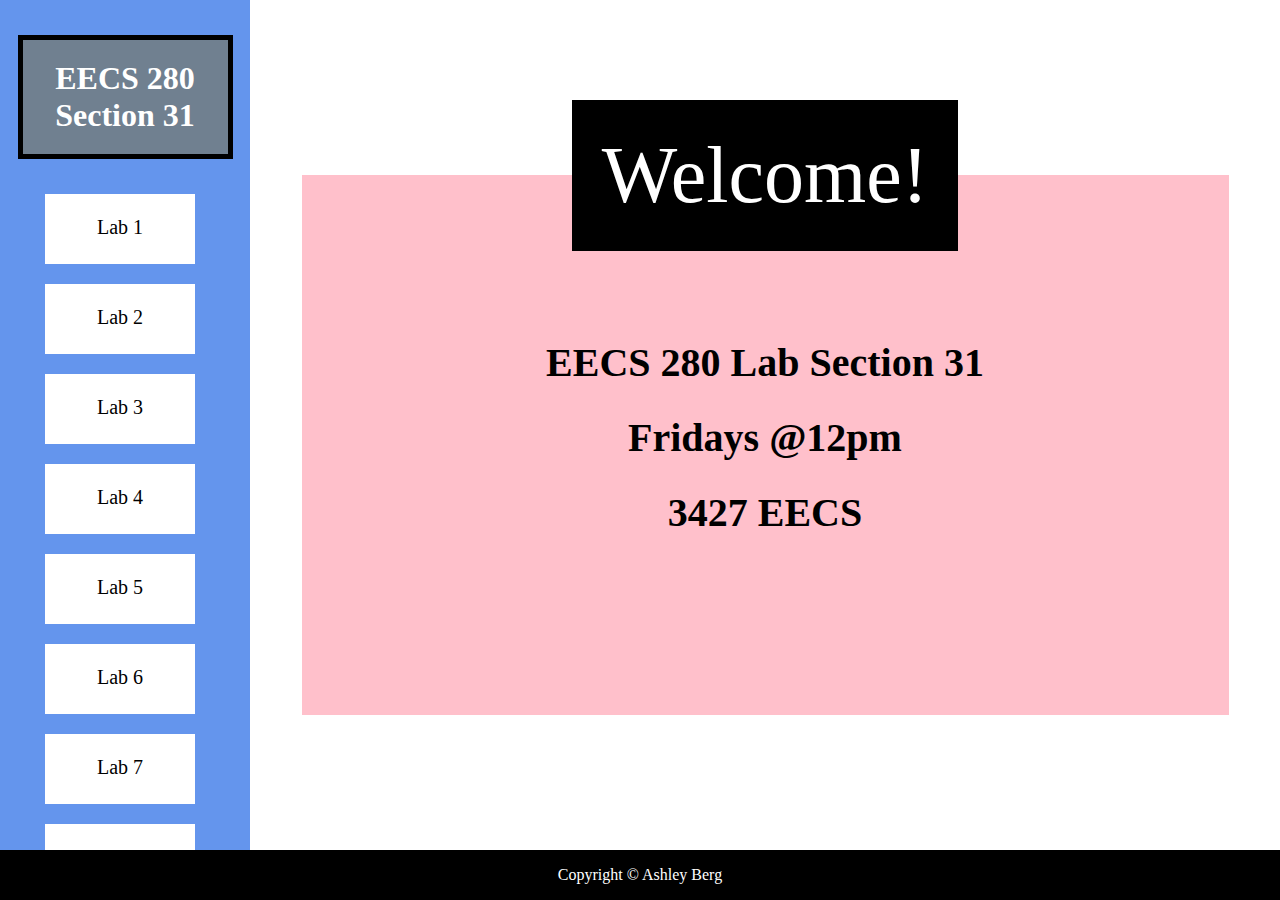
==== index.html @ 8dae2f68 "Initial commit on local" ====
<!DOCTYPE html>
<html>
  <head>
  	<link rel="stylesheet" type="text/css" href="style.css">
    <meta charset="utf-8">

    <title>EECS 280 Section 31</title>
  </head>
  <body>

    <div id="sideBar"> 
      <a href="index.html"> <div id="classTitle"> <p> EECS 280 <br> Section 31 </p> </div> </a>
      <a href="lab01.html"><div class="labButtons"> <p> Lab 1 </p> </div> </a>
      <a href="lab02.html"> <div class="labButtons"> <p> Lab 2 </p></div> </a>
      <a href="lab03Landing.html"><div class="labButtons"> <p> Lab 3 </p> </div> </a> 
      <a href="lab04Landing.html"><div class="labButtons"> <p> Lab 4 </p> </div></a>
      <a href="lab05Results.html"><div class="labButtons"> <p> Lab 5 </p></div></a>
      <div class="labButtons"> <p> Lab 6 </p> </div> 
      <div class="labButtons"> <p> Lab 7 </p> </div>
      <div class="labButtons"> <p> Lab 8 </p></div>
      <div class="labButtons"> <p> Lab 9 </p> </div> 
      <div class="labButtons"> <p> Lab 10 </p> </div>
      <div id="lastButton" class="labButtons"> <p> Lab 11 </p></div>
    </div>

  	<div id="labSide">
  	 
  		<div id="titleContainer"> <center> <p id="labTitle"> Welcome! </p> </center></div>

  		<div id="infoContainer"> 
  			<center> <p id="labSectionInfo"> 
  			    EECS 280 Lab Section 31 <br>
  			    Fridays @12pm <br>
  			    3427 EECS
 			</p> </center> 
  		
  	    </div>


  	</div>


  	<div id="footer"> 

  		<p> Copyright © Ashley Berg </p>

  		<p> </p>

  	</div>

  </body>
</html>
---- style.css ----
body {
	background-color: white;
	margin: 0;
	padding: 0;
	font-family: Helvetica Neue;
}

#sideBar {
	background-color: cornflowerblue;
	width: 250px;
	height: 100%;
	position: absolute;
	top: 0;
	overflow: scroll;
}

#labSide {
	background-color: white;
	position: absolute;
	left: 250px;
	top: 0;
	right: 0;
	bottom: 0;
	overflow: scroll;
}

#titleContainer {
	position: absolute;
	top: 100px;
	width: 100%;
	z-index: 10;
}

#labTitle {
	background-color: black;
	padding: 30px;
	font-size: 80px;
	margin: 0;
	color: white;
	width: auto;
	display: inline-block;
}


#infoContainer {
	width: 90%;
	height: 60%;
	position: absolute;
	top: 175px;
	left: 5%;
	margin-bottom: 90px;
	background-color: pink;	
}

#labSectionInfo {
	display: inline-block;
	margin-top: 100px;
	padding: 50px;
	font-size: 40px;
	line-height: 75px;
	font-weight: bold;
	color: black;
}

#mainContainer {
	width: 90%;
	position: absolute;
	top: 175px;
	left: 5%;
	background-color: pink;
}

#vocabSection {
	width: 80%;
	margin: auto;
	background-color: white;
	position: relative;
	margin-top: 145px;
	border: 10px dashed slategray;
	padding-bottom: 10px;
}

#vocabSection p {
	font-size: 35px;
	text-align: center;
	color: black;
	font-weight: bold;
}

#vocabSection ul {
	margin-left: 3%;
	font-size: 20px;
}

#quizSection {
	width: 80%;
	margin: auto;
	height: 200px;
	background-color: white;
	position: relative;
	margin-top: 80px;
	margin-bottom: 100px;
	border: 10px dashed slategray;
}

#take {
	position: absolute;
	left: 0;
	right: 50%;
	height: 100%;
}

#take div {
	position: relative;
	margin: auto;
	color: white;
	width: 70%;
	height: 50%;
	background-color: cornflowerblue;
	text-align: center;
	top: 25%;
}

#results {
	position: absolute;
	left: 50%;
	right: 0;
	height: 100%;
}

#results div {
	position: relative;
	color: white;
	margin: auto;
	width: 70%;
	height: 50%;
	background-color: cornflowerblue;
	text-align: center;
	top: 25%;
}

#results div p, #take div p {
	margin: 0;
	padding-top: 40px;
	position: relative;
	font-size: 20px;
	color: black;
}

#multChoiceContainer {
	width: 90%;
	position: absolute;
	top: 175px;
	left: 5%;
	margin-bottom: 90px;
	background-color: pink;
	padding-top: 40px;
}

#spacer {
	position: relative;
	top: 105px;
	left: 8%;
	background-color: pink;
	width: 80%;
	height: 150px;
	color: black;
	font-size: 30px;
}

.questionContainer {
	width: 80%;
	margin-bottom: 40px;
	position: relative;
	display: block;
	left: 8%;
	background-color: white;
	padding: 10px;
	font-size: 20px;
	border-top: 10px solid black;
	border-bottom: 10px solid black;
	border-left: 10px dashed black;
	border-right: 10px dashed black;
	display: block;
}

.questionContainer form {
	margin-left: 30px;
	margin-top: 40px;
	margin-right: 40px;
	margin-bottom: 40px;
	display: block;
}

img {
	border: 5px solid cornflowerblue;
	margin-top: 20px;
	margin-bottom: 10px;
}

input[type=text] {
	border: 3px solid black;
	width: 100%;
	height: 43px;
	margin-top: 25px;
	margin-right: 30px;
	font-size: 20px;
}

input[type=submit] {
	border: 3px solid black;
	background-color: slategray;
	color: white;
	height: 50px;
	width: 20%;
	padding: 10px;
	display: block;
}

input[type=radio] {
	margin-top: 25px;
	margin-right: 15px;
}

.questionContainer ul {
	display: block;
	margin-left: 40px;
}

.questionContainer label {
	color: black;
	margin-top: 10px;
	margin-bottom: 10px;
	margin-left: 25px;
	font-size: 20px;
}

.question  {
	display: block;
	padding: 10px;
	margin-left: 20px;
	margin-right: 20px;

}

.Warmup {
	background-color: lightgray;
}

.answer {
	display: inline-block;
	padding: 10px;
	border: 2px solid green;
	margin-left: 30px;
}

a {
	text-decoration: none;
}

.labButtons {
	width: 60%;
	height: 70px;
	background-color: white;
	position: relative;
	top: 0%;
	left: 18%;
	text-align: center;
	margin-bottom: 10px;
}

#lastButton { 
	margin-bottom: 70px;
}

#classTitle {
	width: 70%;
	position: relative;
	top: 0%;
	left: 7%;
	margin-top: 35px;
	margin-bottom: 35px;
	text-align: center;
	font-size: 32px;
	border: 5px solid black;
	padding-top: 20px;
	padding-right: 15px;
	padding-bottom: 20px;
	padding-left: 15px;
	background-color: slategray;
	font-weight: bold;
}

#classTitle p {
	margin: 0;
	color: white;
}

.labButtons p {
	color: black;
	font-size: 20px;
	top: 22px;
	position: relative;
}

#footer {
	background-color: black;
	width: 100%;
	height: 50px;
	position: absolute;
	bottom: 0;
	text-align: center;
}

#footer p {
	color: white;
}
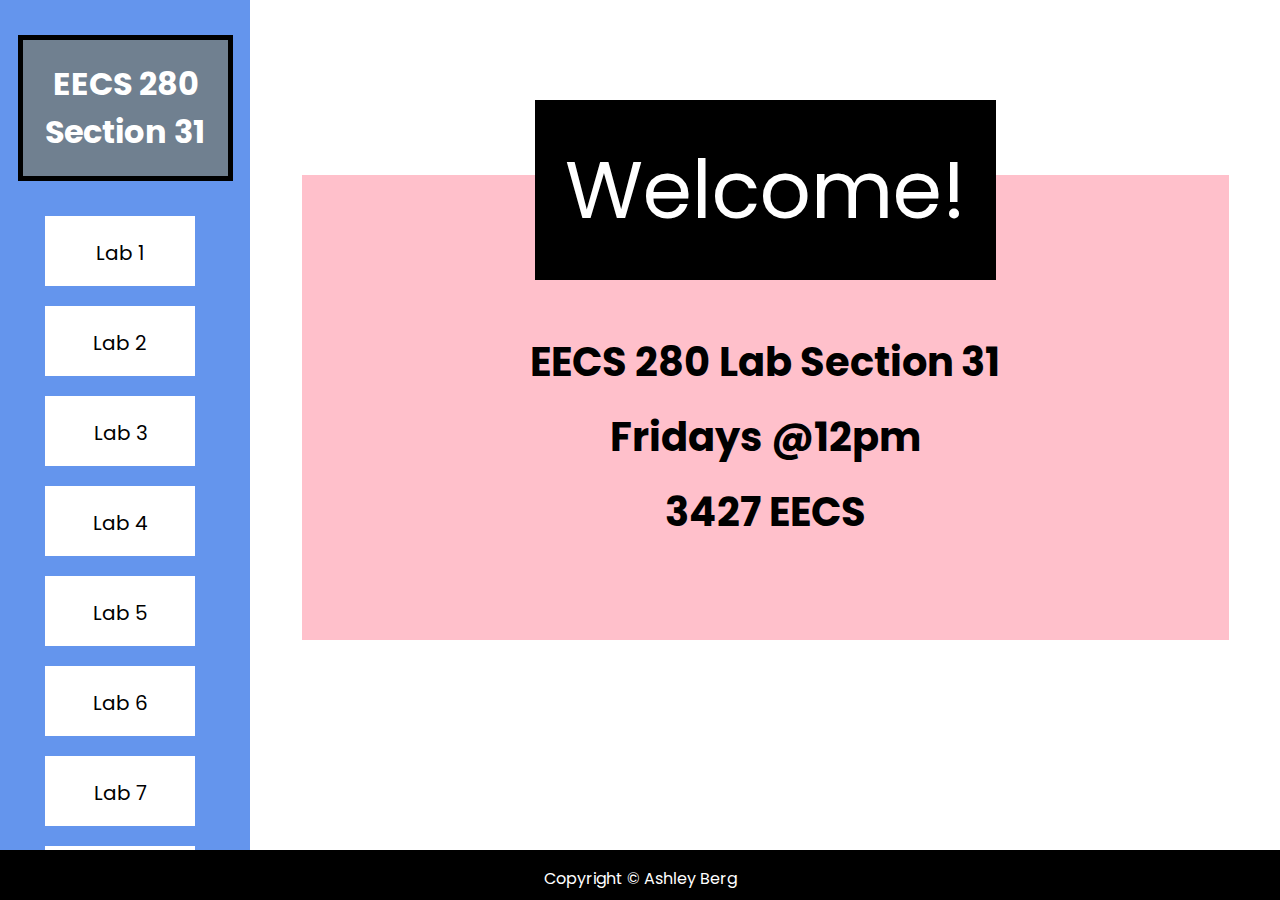
==== commit dd650613: "added min-width so that contents do not escape the question container" ====
--- a/index.html
+++ b/index.html
@@ -2,6 +2,7 @@
 <html>
   <head>
   	<link rel="stylesheet" type="text/css" href="style.css">
+    <link href='https://fonts.googleapis.com/css?family=Poppins' rel='stylesheet'>
     <meta charset="utf-8">
 
     <title>EECS 280 Section 31</title>
@@ -25,17 +26,15 @@
 
   	<div id="labSide">
   	 
-  		<div id="titleContainer"> <center> <p id="labTitle"> Welcome! </p> </center></div>
+  		<div id="titleContainer"> <p id="labTitle"> Welcome! </p> </div>
 
   		<div id="infoContainer"> 
-  			<center> <p id="labSectionInfo"> 
+  			<p id="labSectionInfo"> 
   			    EECS 280 Lab Section 31 <br>
   			    Fridays @12pm <br>
   			    3427 EECS
- 			</p> </center> 
-  		
-  	    </div>
-
+ 			  </p> 
+  		</div>
 
   	</div>
 
@@ -44,8 +43,6 @@
 
   		<p> Copyright © Ashley Berg </p>
 
-  		<p> </p>
-
   	</div>
 
   </body>
--- a/style.css
+++ b/style.css
@@ -2,7 +2,7 @@
 	background-color: white;
 	margin: 0;
 	padding: 0;
-	font-family: Helvetica Neue;
+	font-family: Poppins;
 }
 
 #sideBar {
@@ -25,10 +25,14 @@
 }
 
 #titleContainer {
-	position: absolute;
+	position: relative;
 	top: 100px;
-	width: 100%;
+	/*width: 80%;*/
+	/*left: 10%;*/
+	margin: auto;
 	z-index: 10;
+	text-align: center;
+	min-width: 750px;
 }
 
 #labTitle {
@@ -44,12 +48,14 @@
 
 #infoContainer {
 	width: 90%;
-	height: 60%;
+	min-width: 700px;
+	/*height: 60%;*/
 	position: absolute;
 	top: 175px;
 	left: 5%;
 	margin-bottom: 90px;
 	background-color: pink;	
+	text-align: center;
 }
 
 #labSectionInfo {
@@ -149,6 +155,7 @@
 
 #multChoiceContainer {
 	width: 90%;
+	min-width: 700px;
 	position: absolute;
 	top: 175px;
 	left: 5%;
@@ -267,6 +274,7 @@
 	left: 18%;
 	text-align: center;
 	margin-bottom: 10px;
+	font-family: Poppins;
 }
 
 #lastButton { 
@@ -314,4 +322,11 @@
 
 #footer p {
 	color: white;
+}
+
+.submitAnswersButton {
+	font-family: Poppins;
+	font-size: 20px;
+	margin: auto;
+	min-width: 100px;
 }